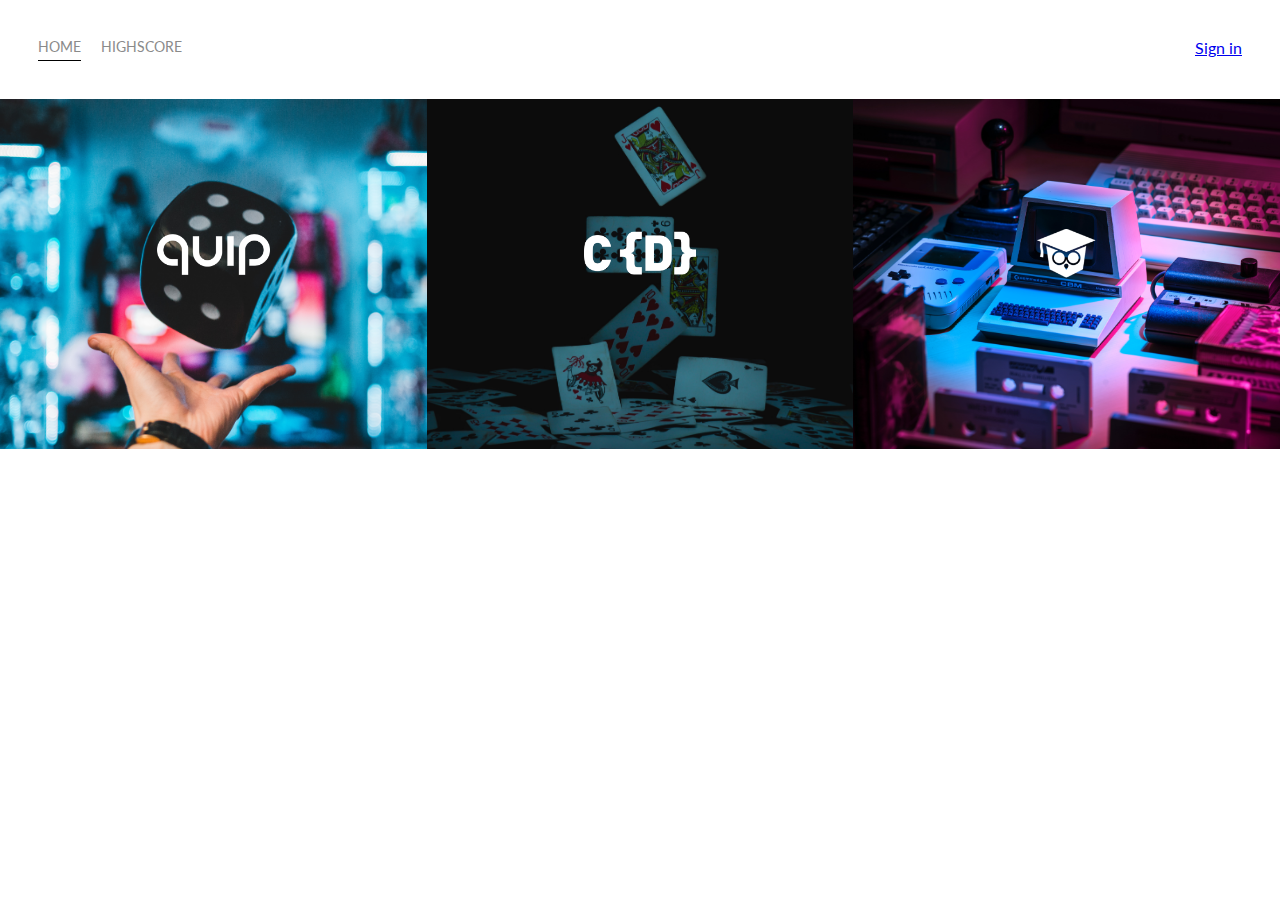
==== index.html @ 1f6eceef "fix" ====
<!DOCTYPE html>
<html>
<head>
    <meta charset="UTF-8">
    <title>ProjectJS</title>
    <link href="https://fonts.googleapis.com/css2?family=Lato&display=swap" rel="stylesheet">
    <link rel="stylesheet" href="styles.css">
</head>
<body>
    <div class="container">
        <div class="nav-wrapper">
            <div class="left-side">
                <div class="nav-link-wrapper active-nav-link">
                <a href="index.html">Home</a>
            </div>
            <div class="nav-link-wrapper">
                <a href="highscore.html">Highscore</a>
            </div>
            </div>
        <div class="right-side">
            <div class="brand">
                <!-- <div>SIGN IN</div> -->
                <a href="signin.html">Sign in</a>
            </div>
        </div>
        </div>

        <div class="content-wrapper">
            <div class="portfolio-items-wrapper">
                <div class="portfolio-item-wrapper">
                    <div class="portfolio-img-background" style="background-image:url(images/erik-mclean-C3T8KTZxTFM-unsplash.jpg)"></div>

                    <div class="img-text-wrapper">
                        <div class="logo-wrapper">
                            <img src="images/logos/quip.png">
                        </div>
                        <div class="subtitle">
                            sudoku
                        </div>
                    </div>
                </div>
                <div class="portfolio-item-wrapper">
                    <div class="portfolio-img-background" style="background-image:url(images/thilak-lees-Eb9tnfZvHrM-unsplash.jpg)"></div>

                    <div class="img-text-wrapper">
                        <div class="logo-wrapper">
                            <img src="images/logos/crondose.png">
                        </div>
                        <div class="subtitle">
                            breakout
                        </div>
                    </div>
                </div>
                <div class="portfolio-item-wrapper">
                    <div class="portfolio-img-background" style="background-image:url(images/lorenzo-herrera-p0j-mE6mGo4-unsplash.jpg)"></div>

                    <div class="img-text-wrapper">
                        <div class="logo-wrapper">
                            <img src="images/logos/dailysmarty.png">
                        </div>
                        <div class="subtitle">
                            dota
                        </div>
                    </div>
                </div>

            </div>
        </div>

    </div>
</body>
<script>
    const portfolioItems = document.querySelectorAll('.portfolio-item-wrapper')

    portfolioItems.forEach(portfolioItem => {
        portfolioItem.addEventListener('mouseover', () => {
            portfolioItem.childNodes[1].classList.add('img-darken');
        })
        portfolioItem.addEventListener('mouseout', () => {
            portfolioItem.childNodes[1].classList.remove('img-darken');
        })

    })
</script>


</html>
---- styles.css ----
/*master styles*/

body{
    font-family: "Lato", sans-serif;
    margin: 0px;

}

.container {
    display: grid;
    grid-template-columns: 1fr;
}

/*nav styles*/

.nav-wrapper{
    display: flex;
    justify-content: space-between;
    padding: 38px;
}


.left-side {
    display: flex;
}

.nav-wrapper > .left-side > div {
    margin-right: 20px;
    text-transform: uppercase;
    font-size: 0.9rem;
}

.nav-link-wrapper {
    height: 22px;
    border-bottom: 1px solid transparent;
    transition: border-bottom 0.5s;
}

.active-nav-link {
    border-bottom: 1px solid black;
}
.active-nav-link a {
    border-bottom:  black !important;
}
.nav-link-wrapper a {
    color: #8a8a8a;
    text-decoration: none;
    transition: color 0.5s;
}
.nav-link-wrapper:hover {
    border-bottom: 1px solid black;
}
.nav-link-wrapper a:hover {
    color: black;
}


/*portfolio styles*/

.portfolio-items-wrapper {
    display: grid;
    grid-template-columns: 1fr 1fr 1fr;
}

.portfolio-item-wrapper {
    position: relative;
}

.portfolio-img-background {
    height: 350px;
    width: 100%;
    background-size: cover;
    background-position: center;
    background-repeat: no-repeat;
}

.img-text-wrapper{
    position: absolute;
    top: 0;
    display: flex;
    flex-direction: column;
    justify-content: center;
    align-items: center;
    height: 100%;
    text-align: center;
    padding-left: 100px;
    padding-right: 100px;
}

.img-text-wrapper .subtitle {
    transition:1s;
    font-weight: 600;
    color:transparent;
    }

.logo-wrapper img{
    width: 50%;
    margin-bottom: 20px;
}

.img-text-wrapper:hover .subtitle {
    font-weight: 600;
    color: lightseagreen;
}

.img-darken {
    transition: 1s;
    filter: brightness(10%)
}

/*highscore*/

.two-column-wrapper {
    display: grid;
    grid-template-columns: 1fr 1fr;
}

.highscore-image-wrapper img {
    width: 100%
}

.highscore-content-wrapper {
    padding: 30px;
}

.highscore-content-wrapper h1 {
    color: lightseagreen
}
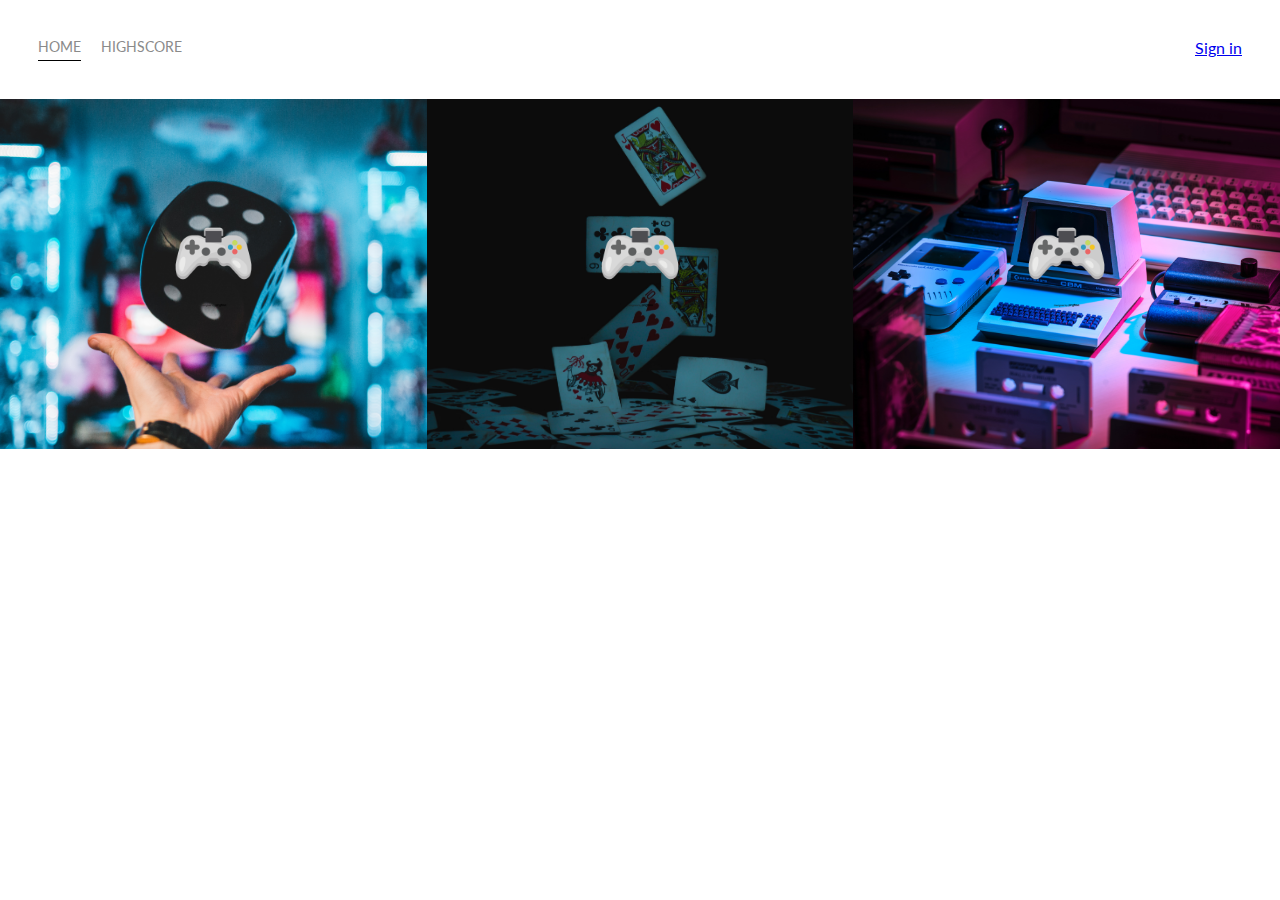
==== commit 79e77bef: "fix" ====
--- a/index.html
+++ b/index.html
@@ -32,7 +32,7 @@
 
                     <div class="img-text-wrapper">
                         <div class="logo-wrapper">
-                            <img src="images/logos/quip.png">
+                            <img src="images/logos/—Pngtree—video game controller_3049675.png">
                         </div>
                         <div class="subtitle">
                             sudoku
@@ -44,7 +44,7 @@
 
                     <div class="img-text-wrapper">
                         <div class="logo-wrapper">
-                            <img src="images/logos/crondose.png">
+                            <img src="images/logos/—Pngtree—video game controller_3049675.png">
                         </div>
                         <div class="subtitle">
                             breakout
@@ -56,7 +56,7 @@
 
                     <div class="img-text-wrapper">
                         <div class="logo-wrapper">
-                            <img src="images/logos/dailysmarty.png">
+                            <img src="images/logos/—Pngtree—video game controller_3049675.png">
                         </div>
                         <div class="subtitle">
                             dota
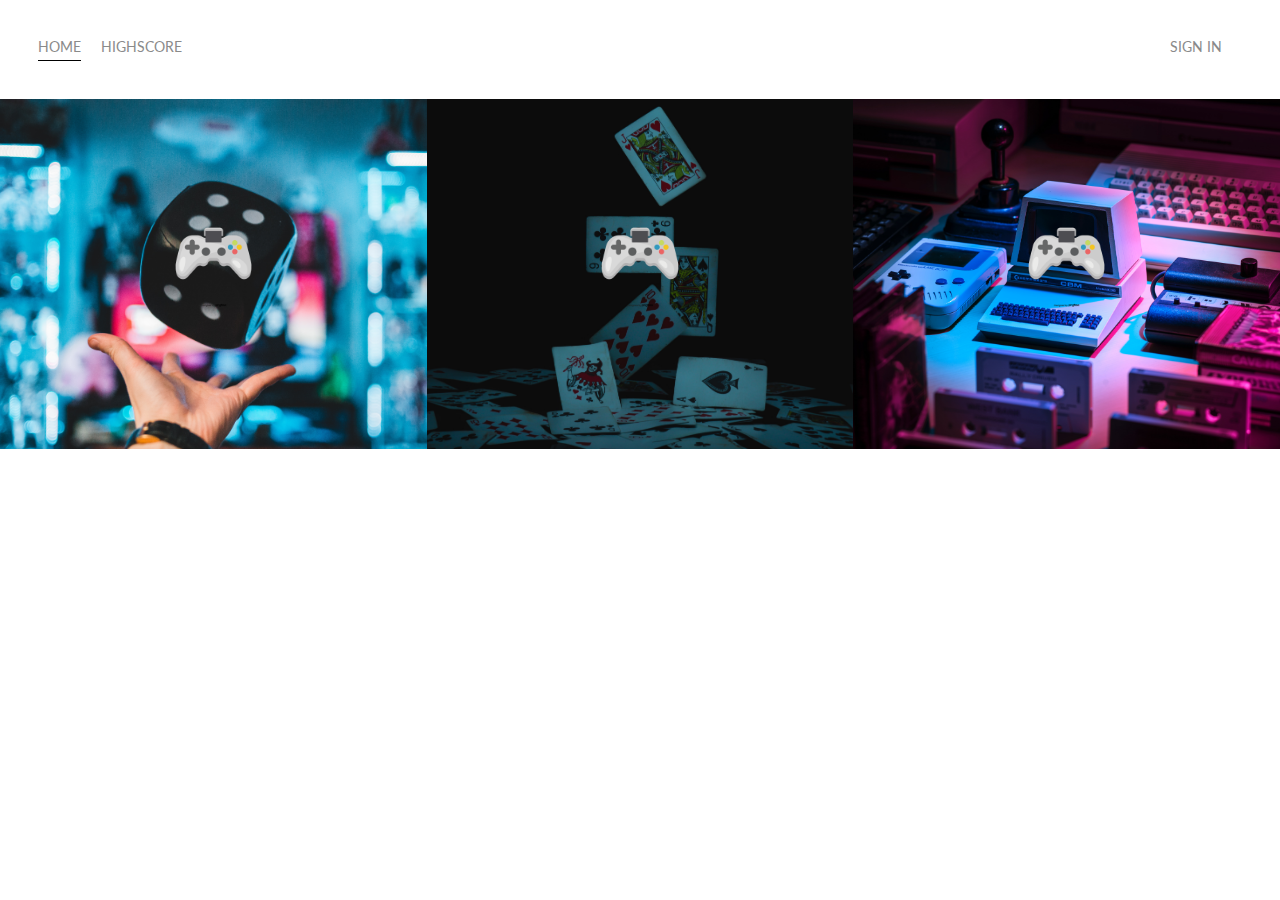
==== commit 9b340c42: "fix" ====
--- a/index.html
+++ b/index.html
@@ -18,8 +18,7 @@
             </div>
             </div>
         <div class="right-side">
-            <div class="brand">
-                <!-- <div>SIGN IN</div> -->
+            <div class="nav-link-wrapper">
                 <a href="signin.html">Sign in</a>
             </div>
         </div>
--- a/styles.css
+++ b/styles.css
@@ -25,6 +25,16 @@
 }
 
 .nav-wrapper > .left-side > div {
+    margin-right: 20px;
+    text-transform: uppercase;
+    font-size: 0.9rem;
+}
+
+.right-side {
+    display: flex;
+}
+
+.nav-wrapper > .right-side > div {
     margin-right: 20px;
     text-transform: uppercase;
     font-size: 0.9rem;
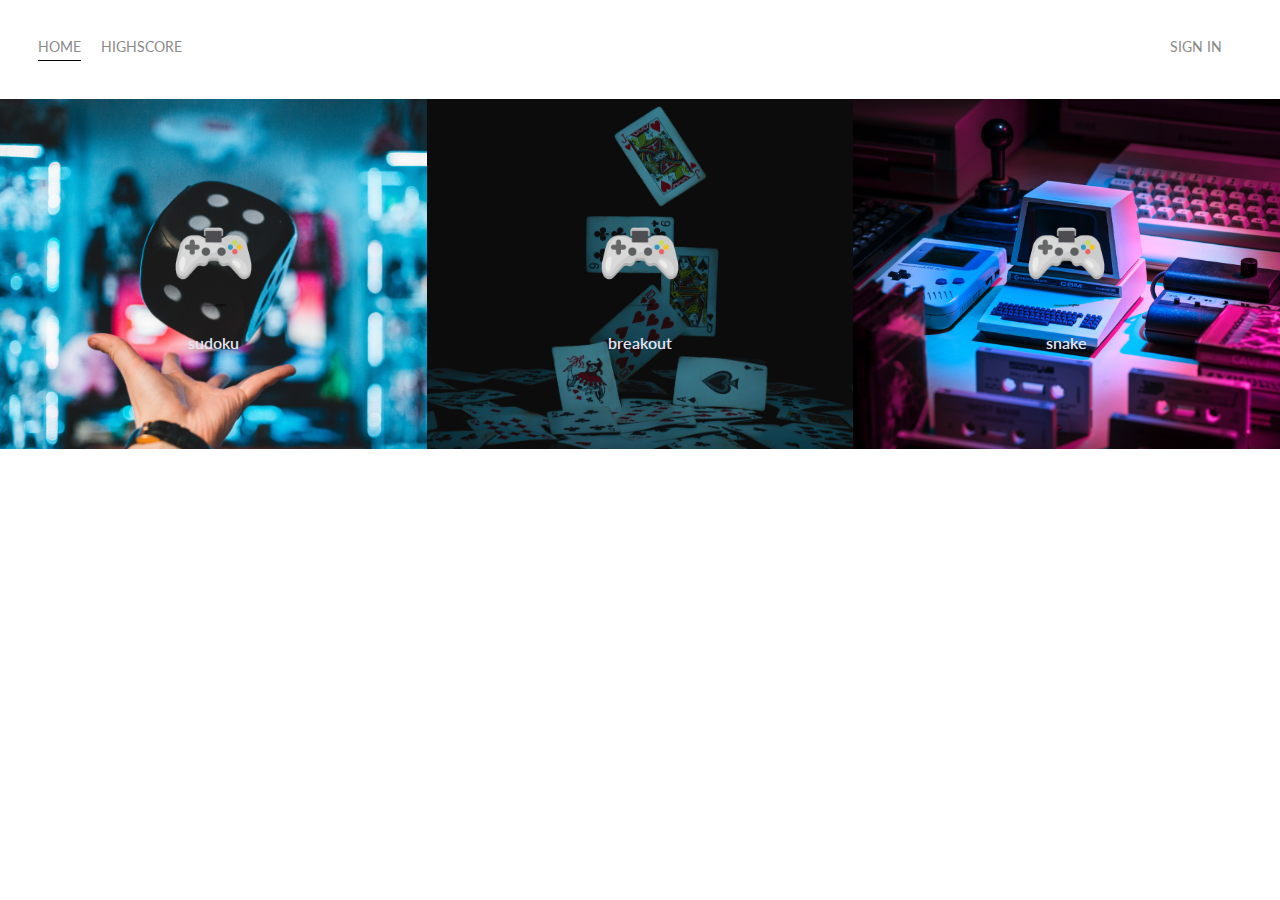
==== commit 48640cb8: "breakout test" ====
--- a/index.html
+++ b/index.html
@@ -25,40 +25,40 @@
         </div>
 
         <div class="content-wrapper">
-            <div class="portfolio-items-wrapper">
-                <div class="portfolio-item-wrapper">
-                    <div class="portfolio-img-background" style="background-image:url(images/erik-mclean-C3T8KTZxTFM-unsplash.jpg)"></div>
+            <div class="game-items-wrapper">
+                <div class="game-item-wrapper">
+                    <div class="game-img-background" style="background-image:url(images/erik-mclean-C3T8KTZxTFM-unsplash.jpg)"></div>
 
                     <div class="img-text-wrapper">
                         <div class="logo-wrapper">
                             <img src="images/logos/—Pngtree—video game controller_3049675.png">
                         </div>
                         <div class="subtitle">
-                            sudoku
+                            <a href="gameone.html">sudoku</a>
                         </div>
                     </div>
                 </div>
-                <div class="portfolio-item-wrapper">
-                    <div class="portfolio-img-background" style="background-image:url(images/thilak-lees-Eb9tnfZvHrM-unsplash.jpg)"></div>
+                <div class="game-item-wrapper">
+                    <div class="game-img-background" style="background-image:url(images/thilak-lees-Eb9tnfZvHrM-unsplash.jpg)"></div>
 
                     <div class="img-text-wrapper">
                         <div class="logo-wrapper">
                             <img src="images/logos/—Pngtree—video game controller_3049675.png">
                         </div>
                         <div class="subtitle">
-                            breakout
+                            <a href="gametwo.html">breakout</a>
                         </div>
                     </div>
                 </div>
-                <div class="portfolio-item-wrapper">
-                    <div class="portfolio-img-background" style="background-image:url(images/lorenzo-herrera-p0j-mE6mGo4-unsplash.jpg)"></div>
+                <div class="game-item-wrapper">
+                    <div class="game-img-background" style="background-image:url(images/lorenzo-herrera-p0j-mE6mGo4-unsplash.jpg)"></div>
 
                     <div class="img-text-wrapper">
                         <div class="logo-wrapper">
                             <img src="images/logos/—Pngtree—video game controller_3049675.png">
                         </div>
                         <div class="subtitle">
-                            dota
+                            <a href="gamethree.html">snake</a>
                         </div>
                     </div>
                 </div>
@@ -68,19 +68,5 @@
 
     </div>
 </body>
-<script>
-    const portfolioItems = document.querySelectorAll('.portfolio-item-wrapper')
-
-    portfolioItems.forEach(portfolioItem => {
-        portfolioItem.addEventListener('mouseover', () => {
-            portfolioItem.childNodes[1].classList.add('img-darken');
-        })
-        portfolioItem.addEventListener('mouseout', () => {
-            portfolioItem.childNodes[1].classList.remove('img-darken');
-        })
-
-    })
-</script>
-
-
+<script src="/app.js"></script>
 </html>--- a/styles.css
+++ b/styles.css
@@ -65,18 +65,18 @@
 }
 
 
-/*portfolio styles*/
+/*game frontpage styles*/
 
-.portfolio-items-wrapper {
+.game-items-wrapper {
     display: grid;
     grid-template-columns: 1fr 1fr 1fr;
 }
 
-.portfolio-item-wrapper {
+.game-item-wrapper {
     position: relative;
 }
 
-.portfolio-img-background {
+.game-img-background {
     height: 350px;
     width: 100%;
     background-size: cover;
@@ -84,7 +84,7 @@
     background-repeat: no-repeat;
 }
 
-.img-text-wrapper{
+.img-text-wrapper {
     position: absolute;
     top: 0;
     display: flex;
@@ -95,28 +95,33 @@
     text-align: center;
     padding-left: 100px;
     padding-right: 100px;
+    border-bottom: 1px solid transparent;
+    transition: border-bottom 0.5s;
 }
 
-.img-text-wrapper .subtitle {
+.img-text-wrapper .subtitle a{
     transition:1s;
     font-weight: 600;
-    color:transparent;
+    color:rgb(227, 231, 243);
+    text-decoration: none;
     }
 
-.logo-wrapper img{
+.logo-wrapper img {
     width: 50%;
     margin-bottom: 20px;
 }
 
-.img-text-wrapper:hover .subtitle {
+.img-text-wrapper:hover .subtitle a{
     font-weight: 600;
     color: lightseagreen;
+    transition: color 0.5s;
 }
 
 .img-darken {
     transition: 1s;
-    filter: brightness(10%)
+    filter: brightness(30%)
 }
+
 
 /*highscore*/
 
@@ -135,4 +140,7 @@
 
 .highscore-content-wrapper h1 {
     color: lightseagreen
-}+}
+
+/*gametwo*/
+canvas { background: 	#808080; display: block; margin: 0 auto; }